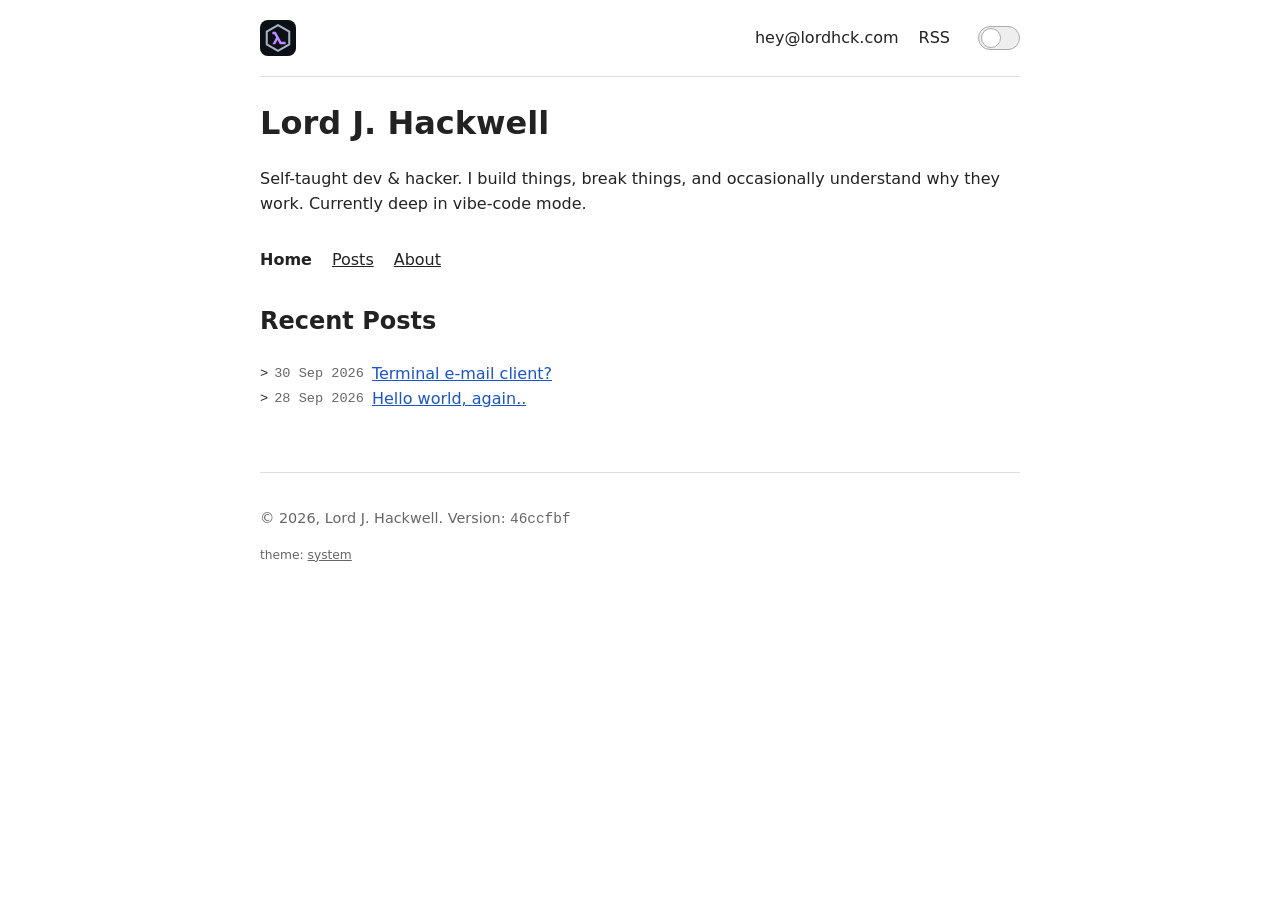
==== index.html @ e8de77fa "deploy: 46ccfbf50068d18fadb3310b62d37158465240ef" ====
<!doctype html>
<html lang="en">
<head>
    <meta charset="utf-8">
    <meta name="viewport" content="width=device-width, initial-scale=1.0">
    <title>Lord J. Hackwell</title>
    <meta name="description" content="Self-taught dev &amp; hacker. I build things, break things, and occasionally understand why they work.">
    <link rel="canonical" href="https://lordhck.com/">
    <link rel="alternate" type="application/rss+xml" title="Lord J. Hackwell" href="/feed.xml">

    <meta property="og:site_name" content="Lord J. Hackwell">
    <meta property="og:type" content="website">
    <meta property="og:title" content="Lord J. Hackwell">
    <meta property="og:description" content="Self-taught dev &amp; hacker. I build things, break things, and occasionally understand why they work.">
    <meta property="og:url" content="https://lordhck.com/">
    <meta property="og:image" content="https://lordhck.com/static/imgs/social-share.webp">
    <meta name="twitter:card" content="summary_large_image">

    <script type="application/ld+json">
    {
      "@context": "https://schema.org",
      "@type": "WebSite",
      "@id": "https://lordhck.com/#website",
      "name": "Lord J. Hackwell",
      "url": "https://lordhck.com/",
      "description": "Self-taught dev & hacker. I build things, break things, and occasionally understand why they work.",
      "inLanguage": "en",
      "author": {
        "@type": "Person",
        "name": "Lord J. Hackwell",
        "url": "https://lordhck.com/"
      }
    }
    </script>

    <script>
        // Set theme before paint to avoid a flash
        (function () {
            var theme;
            try { theme = localStorage.getItem("theme"); } catch (e) {}
            var dark = theme === "dark" ||
                (theme !== "light" && matchMedia("(prefers-color-scheme: dark)").matches);
            document.documentElement.classList.toggle("dark", dark);
        })();
    </script>
    <link rel="icon" href="/static/favicon.svg" type="image/svg+xml">
    <link rel="stylesheet" href="/static/style.css">
</head>
<body>
    <header id="top">
        <a href="/" class="logo" aria-label="Home">
            <svg width="36" height="36" viewBox="0 0 32 32" aria-hidden="true">
                <rect width="32" height="32" rx="7" fill="#0c1016"/>
                <path d="M16 4.5 26 10.25v11.5L16 27.5 6 21.75v-11.5z" fill="none" stroke="#a9b3c2" stroke-width="1.8"/>
                <path d="M11 10.4h3l4.95 9h3.85v2.2h-5.14l-2.08-3.78-2.08 3.78H11l3.33-6.06-1.62-2.94H11z" fill="#b98cff"/>
            </svg>
        </a>

        <div class="links">
            <a href="mailto:hey@lordhck.com">hey@lordhck.com</a>
            <a href="/feed.xml">RSS</a>

            <label class="toggle">
                <input type="checkbox" id="dark-mode" aria-label="Dark mode">
                <span class="slider"></span>
            </label>
        </div>
    </header>

    <div>
        <h1>Lord J. Hackwell</h1>
        <p>
            Self-taught dev &amp; hacker. I build things, break things, and
            occasionally understand why they work. Currently deep in vibe-code mode.
        </p>
    </div>


    <nav>
        <ul>
            <li><strong>Home</strong></li>
            <li><a href="/posts/">Posts</a></li>
            <li><a href="/about/">About</a></li>
        </ul>
    </nav>


    <main>
        <h2>Recent Posts</h2>

        <ul class="post-list">
            <li>
                <time class="date" datetime="2026-09-30T03:44:10+02:00">30 Sep 2026</time>
                <a class="post-link" href="/post/terminal-email.html">
                    Terminal e-mail client?
                </a>
            </li>
            <li>
                <time class="date" datetime="2026-09-28T01:10:22+02:00">28 Sep 2026</time>
                <a class="post-link" href="/post/hello-world.html">
                    Hello world, again..
                </a>
            </li>
        </ul>

    </main>

    <footer>
        <p>
            &copy; 2026, Lord J. Hackwell. Version:
            <span id="version">46ccfbf</span>
        </p>
        <p class="theme-switch">
            <button type="button" id="theme-cycle" title="Switch theme">theme: <span class="theme-value">system</span></button>
        </p>
    </footer>

    <script src="/static/app.js"></script>
    <script src="/static/code.js"></script>
</body>
</html>
---- static/style.css ----
*{box-sizing:border-box}:root{color-scheme:light}:root.dark{color-scheme:dark}body{max-width:800px;margin:0 auto;padding:0 20px;font-family:system-ui,sans-serif;line-height:1.6;color:#222;background:#fff;transition:background 0.2s,color 0.2s}.dark body{color:#ddd;background:#111}a{color:#1a55c4}:where(.dark) a{color:#8ab4f8}header{display:flex;align-items:center;justify-content:space-between;padding:20px 0;border-bottom:1px solid #ddd}.dark header{border-color:#333}header a{color:inherit;text-decoration:none}header a:hover{text-decoration:underline}.logo{display:flex;transition:opacity 0.2s}.logo:hover{opacity:0.7}header .links{display:flex;align-items:center;gap:20px;line-height:1}h1{margin-bottom:0.25rem}nav{margin:30px 0}nav ul,.post-list{padding:0;list-style:none}nav ul{display:flex;gap:20px}nav a{color:inherit}.release{margin:30px 0;padding:16px 20px;border:1px solid #2f9e44;background:rgba(47,158,68,0.08)}.release h2{margin:0 0 4px}.release p{margin:0}.release a{color:inherit;margin-left:6px}main{margin-top:30px}.post-list li{display:flex;align-items:center;min-width:0}.post-list li::before,.hate-list li::before{content:">";margin-right:6px;font-family:Courier,monospace;font-size:0.85em}.date{flex-shrink:0;margin-right:8px;font-family:Courier,monospace;font-size:0.85em;color:#666}.dark .date{color:#999}.post-link{min-width:0;overflow:hidden;text-overflow:ellipsis;white-space:nowrap}.toggle{position:relative;display:inline-block;width:42px;height:24px;margin-left:8px;vertical-align:middle;cursor:pointer}.toggle input{opacity:0;width:0;height:0}.slider{position:absolute;inset:0;border:1px solid #aaa;border-radius:999px;background:#eee;transition:0.2s}.slider::before{content:"";position:absolute;width:18px;height:18px;left:2px;top:50%;border-radius:50%;background:#fff;border:1px solid #aaa;transform:translateY(-50%);transition:0.2s}.toggle input:checked + .slider{background:#333;border-color:#555}.toggle input:checked + .slider::before{transform:translate(18px,-50%);background:#111;border-color:#777}footer{margin-top:60px;padding:20px 0;border-top:1px solid #ddd;font-size:0.9em;color:#666}.dark footer{border-color:#333;color:#999}#version{font-family:Courier,monospace}.tag{margin-right:6px;font-family:Courier,monospace;font-size:0.85em;color:#666}.dark .tag{color:#999}.not-found h1{font-family:Courier,monospace;font-size:4em}.breadcrumbs{margin:0 0 30px;font-size:0.8em;color:#666}.dark .breadcrumbs{color:#999}.breadcrumbs ol{display:flex;flex-wrap:wrap;margin:0;padding:0;list-style:none}.breadcrumbs li + li::before{content:"/";margin:0 6px}.breadcrumbs a{color:inherit}.theme-switch{font-size:0.85em}.theme-switch button{padding:0;border:0;background:none;font:inherit;color:inherit;cursor:pointer}.theme-value{text-decoration:underline}.about{display:grid;grid-template-columns:180px 1fr;grid-template-rows:auto 1fr;grid-template-areas:"photo text" "hate text";align-items:start;gap:30px;margin-top:30px}.about-figure{grid-area:photo;width:180px;margin:0}.about-text{grid-area:text}.about-photo{display:block;width:180px;height:180px;border:1px solid #ddd}.about-figure figcaption{margin-top:6px;font-size:0.8em;color:#666}.dark .about-figure figcaption{color:#999}.dark .about-photo{border-color:#333}.about h1{margin-top:0}.hate-list{grid-area:hate;padding:10px 10px;border:1px solid #ddd}.dark .hate-list{border-color:#333}.hate-list strong{display:block;margin:0 0 4px}.hate-list ul{margin:0;padding:0;list-style:none}@media (max-width:560px){.about{grid-template-columns:1fr;grid-template-rows:none;grid-template-areas:"photo" "text" "hate"}}article img{max-width:100%;height:auto}.footnote-ref{font-family:Courier,monospace;font-size:0.85em;text-decoration:none}.footnote{margin-top:40px;padding-top:10px;border-top:1px solid #ddd;font-size:0.85em;color:#666}.dark .footnote{border-color:#333;color:#999}.footnote hr{display:none}.footnote ol{margin:0}.footnote p{margin:0.25em 0}.footnote-backref{margin-left:4px;text-decoration:none}a[href^="http"]:not([href*="lordhck.com"])::after{--arrow:url("data:image/svg+xml,%3Csvg xmlns='http://www.w3.org/2000/svg' viewBox='0 0 24 24' fill='none' stroke='black' stroke-width='2' stroke-linecap='round' stroke-linejoin='round'%3E%3Cpath d='M5 12h14M13 18l6-6M13 6l6 6'/%3E%3C/svg%3E");content:"";display:inline-block;width:0.9em;height:0.9em;margin-left:0.2em;vertical-align:middle;background-color:currentColor;-webkit-mask:var(--arrow) no-repeat center / contain;mask:var(--arrow) no-repeat center / contain}.footnote-ref::after,.footnote a::after{content:none !important}.back-to-top{display:inline-block;margin-top:40px;font-family:Courier,monospace;font-size:0.85em;color:#666}.dark .back-to-top{color:#999}:root{--code-bg:#f4f4f4;--code-fg:#222;--code-border:#ddd;--code-muted:#666;--tk-k:#7a3e9d;--tk-s:#3b7a3b;--tk-c:#8a8a8a;--tk-n:#b35c00;--tk-f:#2a5db0;--tk-v:#a33a3a}:root.dark{--code-bg:#1e1e1e;--code-fg:#ddd;--code-border:#333;--code-muted:#999;--tk-k:#c5a3e0;--tk-s:#a3c99a;--tk-c:#6f6f6f;--tk-n:#e0a96d;--tk-f:#8fb3e8;--tk-v:#e09090}.code,.term{position:relative;margin:1.5rem 0;border-radius:6px;overflow:hidden;font:14px/1.5 ui-monospace,"SF Mono",Menlo,Consolas,monospace}.code{color:var(--code-fg);background:var(--code-bg);border:1px solid var(--code-border)}.code pre,.term pre{margin:0;padding:0.9rem 1rem;overflow-x:auto;font:inherit}.code code,.term code{font:inherit}.code-bar,.term-bar{display:flex;align-items:center;gap:0.5rem;padding:0.35rem 0.6rem 0.35rem 1rem;font-size:12px}.code-bar{color:var(--code-muted);border-bottom:1px solid var(--code-border)}.copy{margin-left:auto;padding:0.15rem 0.4rem;border:0;border-radius:4px;background:none;font:inherit;color:inherit;cursor:pointer;opacity:0.6}.copy:hover,.copy:focus-visible{opacity:1}.copy:focus-visible{outline:1px solid currentColor}.copy.ok{color:#28c840;opacity:1}.copy svg{display:block;width:14px;height:14px;margin:0 auto}.k{color:var(--tk-k)}.s{color:var(--tk-s)}.c{color:var(--tk-c);font-style:italic}.n{color:var(--tk-n)}.f{color:var(--tk-f)}.v{color:var(--tk-v)}.term{color:#e6e6e6;background:#1c1c1e}.term-bar{color:#8e8e93;background:#2a2a2c}.dot{width:12px;height:12px;border-radius:50%}.dot:nth-child(1){background:#ff5f57}.dot:nth-child(2){background:#febc2e}.dot:nth-child(3){margin-right:0.5rem;background:#28c840}.term .cmd::before{content:"$ ";color:#28c840;user-select:none}.term .out{color:#8e8e93}@media (prefers-reduced-motion:no-preference){html{scroll-behavior:smooth}}
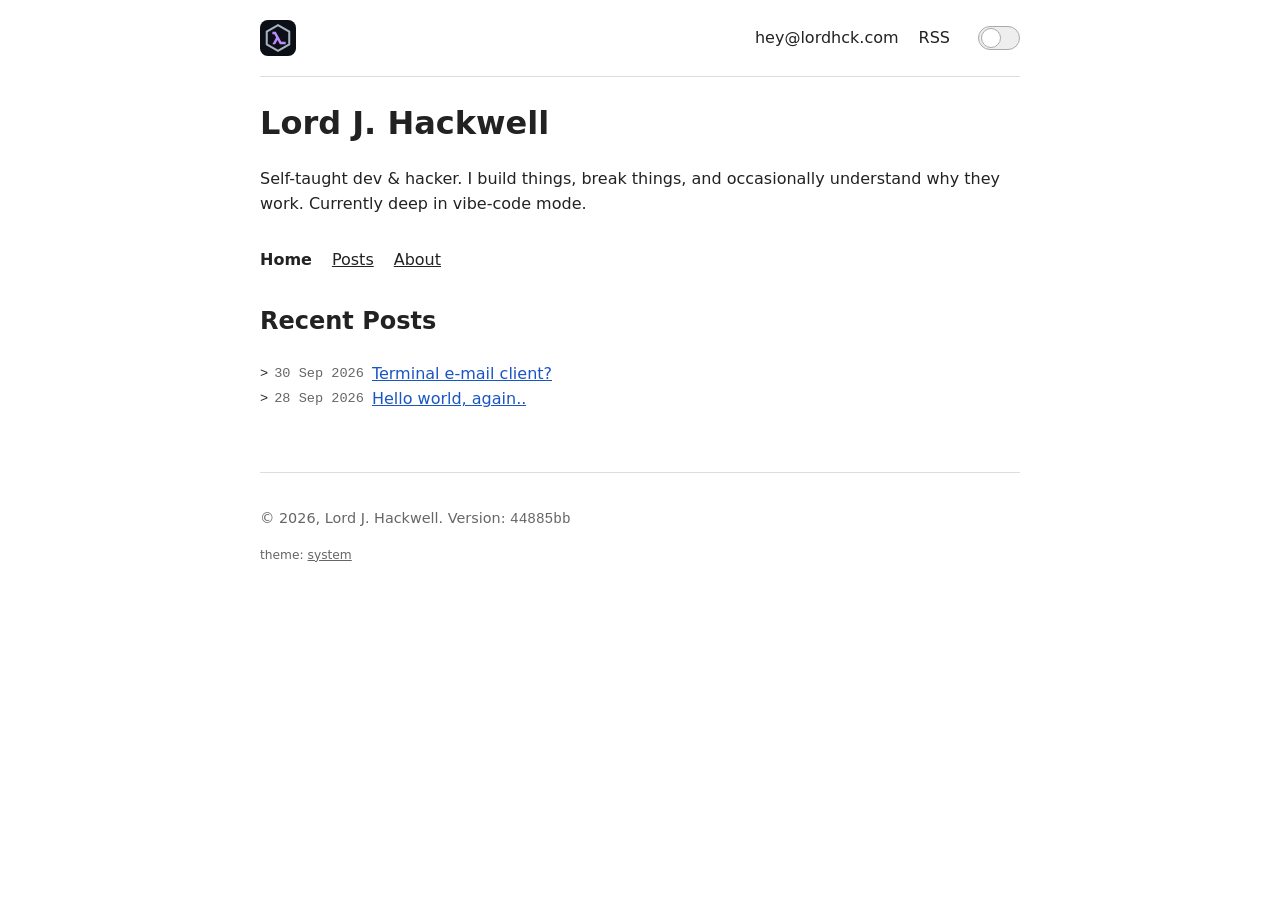
==== commit 5ed49036: "deploy: 44885bb9a5e85b3116b4069ffa80eab45b69ea36" ====
--- a/index.html
+++ b/index.html
@@ -44,6 +44,10 @@
         })();
     </script>
     <link rel="icon" href="/static/favicon.svg" type="image/svg+xml">
+    <link rel="apple-touch-icon" href="/static/icons/apple-touch-icon.png">
+    <link rel="manifest" href="/manifest.webmanifest">
+    <meta name="theme-color" content="#ffffff">
+    <meta name="apple-mobile-web-app-title" content="lordhck">
     <link rel="stylesheet" href="/static/style.css">
 </head>
 <body>
@@ -108,7 +112,7 @@
     <footer>
         <p>
             &copy; 2026, Lord J. Hackwell. Version:
-            <span id="version">46ccfbf</span>
+            <span id="version">44885bb</span>
         </p>
         <p class="theme-switch">
             <button type="button" id="theme-cycle" title="Switch theme">theme: <span class="theme-value">system</span></button>
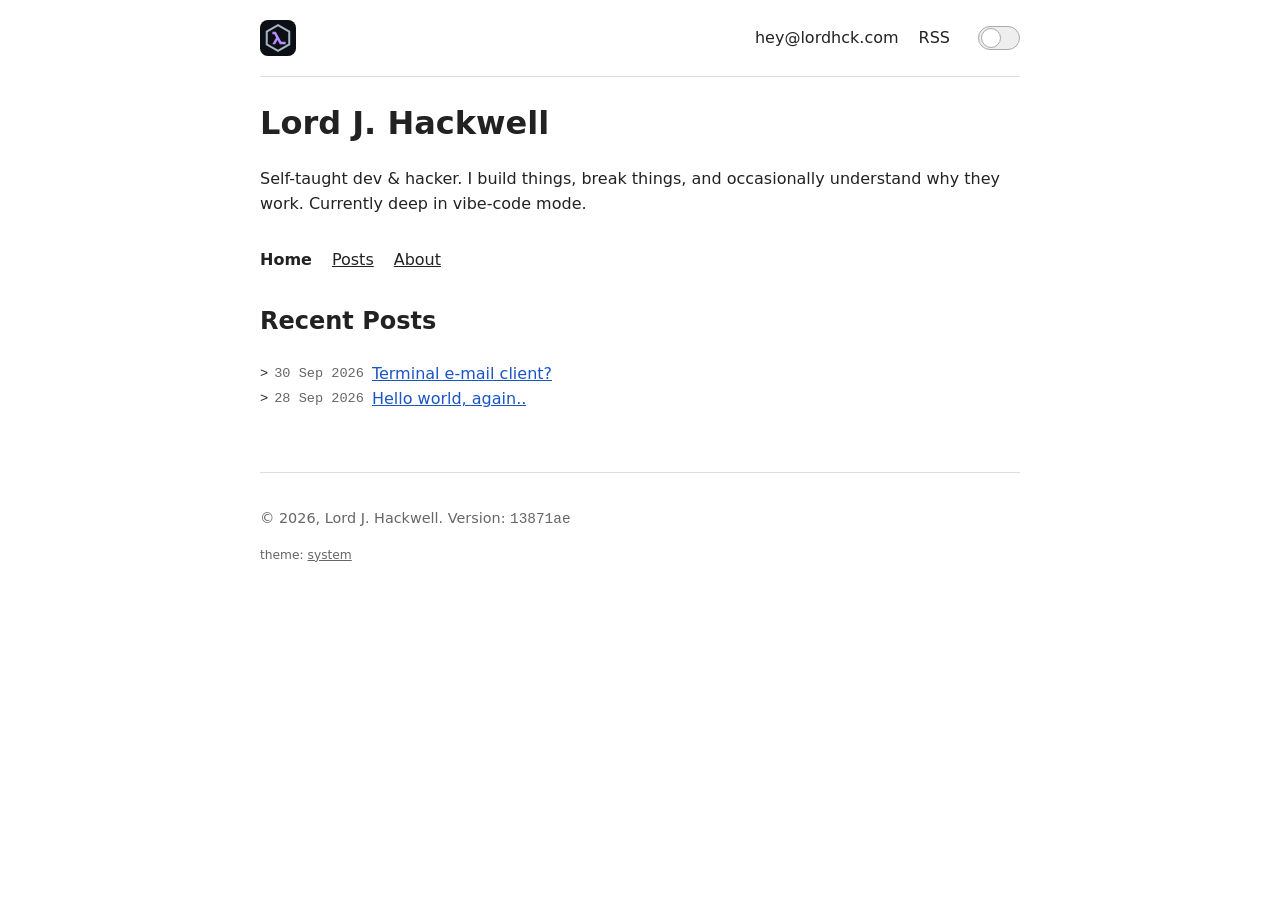
==== commit 18a061ec: "deploy: 13871aefc69ad44b2118bb988d697bfb29049811" ====
--- a/index.html
+++ b/index.html
@@ -112,7 +112,7 @@
     <footer>
         <p>
             &copy; 2026, Lord J. Hackwell. Version:
-            <span id="version">44885bb</span>
+            <span id="version">13871ae</span>
         </p>
         <p class="theme-switch">
             <button type="button" id="theme-cycle" title="Switch theme">theme: <span class="theme-value">system</span></button>
--- a/static/style.css
+++ b/static/style.css
@@ -1 +1 @@
-*{box-sizing:border-box}:root{color-scheme:light}:root.dark{color-scheme:dark}body{max-width:800px;margin:0 auto;padding:0 20px;font-family:system-ui,sans-serif;line-height:1.6;color:#222;background:#fff;transition:background 0.2s,color 0.2s}.dark body{color:#ddd;background:#111}a{color:#1a55c4}:where(.dark) a{color:#8ab4f8}header{display:flex;align-items:center;justify-content:space-between;padding:20px 0;border-bottom:1px solid #ddd}.dark header{border-color:#333}header a{color:inherit;text-decoration:none}header a:hover{text-decoration:underline}.logo{display:flex;transition:opacity 0.2s}.logo:hover{opacity:0.7}header .links{display:flex;align-items:center;gap:20px;line-height:1}h1{margin-bottom:0.25rem}nav{margin:30px 0}nav ul,.post-list{padding:0;list-style:none}nav ul{display:flex;gap:20px}nav a{color:inherit}.release{margin:30px 0;padding:16px 20px;border:1px solid #2f9e44;background:rgba(47,158,68,0.08)}.release h2{margin:0 0 4px}.release p{margin:0}.release a{color:inherit;margin-left:6px}main{margin-top:30px}.post-list li{display:flex;align-items:center;min-width:0}.post-list li::before,.hate-list li::before{content:">";margin-right:6px;font-family:Courier,monospace;font-size:0.85em}.date{flex-shrink:0;margin-right:8px;font-family:Courier,monospace;font-size:0.85em;color:#666}.dark .date{color:#999}.post-link{min-width:0;overflow:hidden;text-overflow:ellipsis;white-space:nowrap}.toggle{position:relative;display:inline-block;width:42px;height:24px;margin-left:8px;vertical-align:middle;cursor:pointer}.toggle input{opacity:0;width:0;height:0}.slider{position:absolute;inset:0;border:1px solid #aaa;border-radius:999px;background:#eee;transition:0.2s}.slider::before{content:"";position:absolute;width:18px;height:18px;left:2px;top:50%;border-radius:50%;background:#fff;border:1px solid #aaa;transform:translateY(-50%);transition:0.2s}.toggle input:checked + .slider{background:#333;border-color:#555}.toggle input:checked + .slider::before{transform:translate(18px,-50%);background:#111;border-color:#777}footer{margin-top:60px;padding:20px 0;border-top:1px solid #ddd;font-size:0.9em;color:#666}.dark footer{border-color:#333;color:#999}#version{font-family:Courier,monospace}.tag{margin-right:6px;font-family:Courier,monospace;font-size:0.85em;color:#666}.dark .tag{color:#999}.not-found h1{font-family:Courier,monospace;font-size:4em}.breadcrumbs{margin:0 0 30px;font-size:0.8em;color:#666}.dark .breadcrumbs{color:#999}.breadcrumbs ol{display:flex;flex-wrap:wrap;margin:0;padding:0;list-style:none}.breadcrumbs li + li::before{content:"/";margin:0 6px}.breadcrumbs a{color:inherit}.theme-switch{font-size:0.85em}.theme-switch button{padding:0;border:0;background:none;font:inherit;color:inherit;cursor:pointer}.theme-value{text-decoration:underline}.about{display:grid;grid-template-columns:180px 1fr;grid-template-rows:auto 1fr;grid-template-areas:"photo text" "hate text";align-items:start;gap:30px;margin-top:30px}.about-figure{grid-area:photo;width:180px;margin:0}.about-text{grid-area:text}.about-photo{display:block;width:180px;height:180px;border:1px solid #ddd}.about-figure figcaption{margin-top:6px;font-size:0.8em;color:#666}.dark .about-figure figcaption{color:#999}.dark .about-photo{border-color:#333}.about h1{margin-top:0}.hate-list{grid-area:hate;padding:10px 10px;border:1px solid #ddd}.dark .hate-list{border-color:#333}.hate-list strong{display:block;margin:0 0 4px}.hate-list ul{margin:0;padding:0;list-style:none}@media (max-width:560px){.about{grid-template-columns:1fr;grid-template-rows:none;grid-template-areas:"photo" "text" "hate"}}article img{max-width:100%;height:auto}.footnote-ref{font-family:Courier,monospace;font-size:0.85em;text-decoration:none}.footnote{margin-top:40px;padding-top:10px;border-top:1px solid #ddd;font-size:0.85em;color:#666}.dark .footnote{border-color:#333;color:#999}.footnote hr{display:none}.footnote ol{margin:0}.footnote p{margin:0.25em 0}.footnote-backref{margin-left:4px;text-decoration:none}a[href^="http"]:not([href*="lordhck.com"])::after{--arrow:url("data:image/svg+xml,%3Csvg xmlns='http://www.w3.org/2000/svg' viewBox='0 0 24 24' fill='none' stroke='black' stroke-width='2' stroke-linecap='round' stroke-linejoin='round'%3E%3Cpath d='M5 12h14M13 18l6-6M13 6l6 6'/%3E%3C/svg%3E");content:"";display:inline-block;width:0.9em;height:0.9em;margin-left:0.2em;vertical-align:middle;background-color:currentColor;-webkit-mask:var(--arrow) no-repeat center / contain;mask:var(--arrow) no-repeat center / contain}.footnote-ref::after,.footnote a::after{content:none !important}.back-to-top{display:inline-block;margin-top:40px;font-family:Courier,monospace;font-size:0.85em;color:#666}.dark .back-to-top{color:#999}:root{--code-bg:#f4f4f4;--code-fg:#222;--code-border:#ddd;--code-muted:#666;--tk-k:#7a3e9d;--tk-s:#3b7a3b;--tk-c:#8a8a8a;--tk-n:#b35c00;--tk-f:#2a5db0;--tk-v:#a33a3a}:root.dark{--code-bg:#1e1e1e;--code-fg:#ddd;--code-border:#333;--code-muted:#999;--tk-k:#c5a3e0;--tk-s:#a3c99a;--tk-c:#6f6f6f;--tk-n:#e0a96d;--tk-f:#8fb3e8;--tk-v:#e09090}.code,.term{position:relative;margin:1.5rem 0;border-radius:6px;overflow:hidden;font:14px/1.5 ui-monospace,"SF Mono",Menlo,Consolas,monospace}.code{color:var(--code-fg);background:var(--code-bg);border:1px solid var(--code-border)}.code pre,.term pre{margin:0;padding:0.9rem 1rem;overflow-x:auto;font:inherit}.code code,.term code{font:inherit}.code-bar,.term-bar{display:flex;align-items:center;gap:0.5rem;padding:0.35rem 0.6rem 0.35rem 1rem;font-size:12px}.code-bar{color:var(--code-muted);border-bottom:1px solid var(--code-border)}.copy{margin-left:auto;padding:0.15rem 0.4rem;border:0;border-radius:4px;background:none;font:inherit;color:inherit;cursor:pointer;opacity:0.6}.copy:hover,.copy:focus-visible{opacity:1}.copy:focus-visible{outline:1px solid currentColor}.copy.ok{color:#28c840;opacity:1}.copy svg{display:block;width:14px;height:14px;margin:0 auto}.k{color:var(--tk-k)}.s{color:var(--tk-s)}.c{color:var(--tk-c);font-style:italic}.n{color:var(--tk-n)}.f{color:var(--tk-f)}.v{color:var(--tk-v)}.term{color:#e6e6e6;background:#1c1c1e}.term-bar{color:#8e8e93;background:#2a2a2c}.dot{width:12px;height:12px;border-radius:50%}.dot:nth-child(1){background:#ff5f57}.dot:nth-child(2){background:#febc2e}.dot:nth-child(3){margin-right:0.5rem;background:#28c840}.term .cmd::before{content:"$ ";color:#28c840;user-select:none}.term .out{color:#8e8e93}@media (prefers-reduced-motion:no-preference){html{scroll-behavior:smooth}}+*{box-sizing:border-box}:root{color-scheme:light}:root.dark{color-scheme:dark}body{max-width:800px;margin:0 auto;padding:0 20px;font-family:system-ui,sans-serif;line-height:1.6;color:#222;background:#fff;transition:background 0.2s,color 0.2s}.dark body{color:#ddd;background:#111}a{color:#1a55c4}:where(.dark) a{color:#8ab4f8}header{display:flex;align-items:center;justify-content:space-between;padding:20px 0;border-bottom:1px solid #ddd}.dark header{border-color:#333}header a{color:inherit;text-decoration:none}header a:hover{text-decoration:underline}.logo{display:flex;transition:opacity 0.2s}.logo:hover{opacity:0.7}header .links{display:flex;align-items:center;gap:20px;line-height:1}h1{margin-bottom:0.25rem}nav{margin:30px 0}nav ul,.post-list{padding:0;list-style:none}nav ul{display:flex;gap:20px}nav a{color:inherit}.release{margin:30px 0;padding:16px 20px;border:1px solid #2f9e44;background:rgba(47,158,68,0.08)}.release h2{margin:0 0 4px}.release p{margin:0}.release a{color:inherit;margin-left:6px}main{margin-top:30px}.post-list li{display:flex;align-items:center;min-width:0}.post-list li::before,.hate-list li::before{content:">";margin-right:6px;font-family:Courier,monospace;font-size:0.85em}.date{flex-shrink:0;margin-right:8px;font-family:Courier,monospace;font-size:0.85em;color:#666}.dark .date{color:#999}.post-link{min-width:0;overflow:hidden;text-overflow:ellipsis;white-space:nowrap}.toggle{position:relative;display:inline-block;width:42px;height:24px;margin-left:8px;vertical-align:middle;cursor:pointer}.toggle input{opacity:0;width:0;height:0}.slider{position:absolute;inset:0;border:1px solid #aaa;border-radius:999px;background:#eee;transition:0.2s}.slider::before{content:"";position:absolute;width:18px;height:18px;left:2px;top:50%;border-radius:50%;background:#fff;border:1px solid #aaa;transform:translateY(-50%);transition:0.2s}.toggle input:checked + .slider{background:#333;border-color:#555}.toggle input:checked + .slider::before{transform:translate(18px,-50%);background:#111;border-color:#777}footer{margin-top:60px;padding:20px 0;border-top:1px solid #ddd;font-size:0.9em;color:#666}.dark footer{border-color:#333;color:#999}#version{font-family:Courier,monospace}.tag{margin-right:6px;font-family:Courier,monospace;font-size:0.85em;color:#666}.dark .tag{color:#999}.not-found h1{font-family:Courier,monospace;font-size:4em}.offline-screen{position:relative;max-width:600px;margin:30px 0;overflow:hidden;border-radius:8px;background:#111}.offline-screen canvas{display:block;width:100%;height:auto;image-rendering:pixelated;filter:drop-shadow(0 0 18px rgba(138,180,248,0.35));touch-action:manipulation;user-select:none}.offline-screen::after{content:"";position:absolute;inset:0;background:repeating-linear-gradient(transparent 0 2px,rgba(0,0,0,0.2) 2px 3px);mask-image:radial-gradient(closest-side,#000 60%,transparent);pointer-events:none}.breadcrumbs{margin:0 0 30px;font-size:0.8em;color:#666}.dark .breadcrumbs{color:#999}.breadcrumbs ol{display:flex;flex-wrap:wrap;margin:0;padding:0;list-style:none}.breadcrumbs li + li::before{content:"/";margin:0 6px}.breadcrumbs a{color:inherit}.theme-switch{font-size:0.85em}.theme-switch button{padding:0;border:0;background:none;font:inherit;color:inherit;cursor:pointer}.theme-value{text-decoration:underline}.about{display:grid;grid-template-columns:180px 1fr;grid-template-rows:auto 1fr;grid-template-areas:"photo text" "hate text";align-items:start;gap:30px;margin-top:30px}.about-figure{grid-area:photo;width:180px;margin:0}.about-text{grid-area:text}.about-photo{display:block;width:180px;height:180px;border:1px solid #ddd}.about-figure figcaption{margin-top:6px;font-size:0.8em;color:#666}.dark .about-figure figcaption{color:#999}.dark .about-photo{border-color:#333}.about h1{margin-top:0}.hate-list{grid-area:hate;padding:10px 10px;border:1px solid #ddd}.dark .hate-list{border-color:#333}.hate-list strong{display:block;margin:0 0 4px}.hate-list ul{margin:0;padding:0;list-style:none}@media (max-width:560px){.about{grid-template-columns:1fr;grid-template-rows:none;grid-template-areas:"photo" "text" "hate"}}article img{max-width:100%;height:auto}.footnote-ref{font-family:Courier,monospace;font-size:0.85em;text-decoration:none}.footnote{margin-top:40px;padding-top:10px;border-top:1px solid #ddd;font-size:0.85em;color:#666}.dark .footnote{border-color:#333;color:#999}.footnote hr{display:none}.footnote ol{margin:0}.footnote p{margin:0.25em 0}.footnote-backref{margin-left:4px;text-decoration:none}a[href^="http"]:not([href*="lordhck.com"])::after{--arrow:url("data:image/svg+xml,%3Csvg xmlns='http://www.w3.org/2000/svg' viewBox='0 0 24 24' fill='none' stroke='black' stroke-width='2' stroke-linecap='round' stroke-linejoin='round'%3E%3Cpath d='M5 12h14M13 18l6-6M13 6l6 6'/%3E%3C/svg%3E");content:"";display:inline-block;width:0.9em;height:0.9em;margin-left:0.2em;vertical-align:middle;background-color:currentColor;-webkit-mask:var(--arrow) no-repeat center / contain;mask:var(--arrow) no-repeat center / contain}.footnote-ref::after,.footnote a::after{content:none !important}.back-to-top{display:inline-block;margin-top:40px;font-family:Courier,monospace;font-size:0.85em;color:#666}.dark .back-to-top{color:#999}:root{--code-bg:#f4f4f4;--code-fg:#222;--code-border:#ddd;--code-muted:#666;--tk-k:#7a3e9d;--tk-s:#3b7a3b;--tk-c:#8a8a8a;--tk-n:#b35c00;--tk-f:#2a5db0;--tk-v:#a33a3a}:root.dark{--code-bg:#1e1e1e;--code-fg:#ddd;--code-border:#333;--code-muted:#999;--tk-k:#c5a3e0;--tk-s:#a3c99a;--tk-c:#6f6f6f;--tk-n:#e0a96d;--tk-f:#8fb3e8;--tk-v:#e09090}.code,.term{position:relative;margin:1.5rem 0;border-radius:6px;overflow:hidden;font:14px/1.5 ui-monospace,"SF Mono",Menlo,Consolas,monospace}.code{color:var(--code-fg);background:var(--code-bg);border:1px solid var(--code-border)}.code pre,.term pre{margin:0;padding:0.9rem 1rem;overflow-x:auto;font:inherit}.code code,.term code{font:inherit}.code-bar,.term-bar{display:flex;align-items:center;gap:0.5rem;padding:0.35rem 0.6rem 0.35rem 1rem;font-size:12px}.code-bar{color:var(--code-muted);border-bottom:1px solid var(--code-border)}.copy{margin-left:auto;padding:0.15rem 0.4rem;border:0;border-radius:4px;background:none;font:inherit;color:inherit;cursor:pointer;opacity:0.6}.copy:hover,.copy:focus-visible{opacity:1}.copy:focus-visible{outline:1px solid currentColor}.copy.ok{color:#28c840;opacity:1}.copy svg{display:block;width:14px;height:14px;margin:0 auto}.k{color:var(--tk-k)}.s{color:var(--tk-s)}.c{color:var(--tk-c);font-style:italic}.n{color:var(--tk-n)}.f{color:var(--tk-f)}.v{color:var(--tk-v)}.term{color:#e6e6e6;background:#1c1c1e}.term-bar{color:#8e8e93;background:#2a2a2c}.dot{width:12px;height:12px;border-radius:50%}.dot:nth-child(1){background:#ff5f57}.dot:nth-child(2){background:#febc2e}.dot:nth-child(3){margin-right:0.5rem;background:#28c840}.term .cmd::before{content:"$ ";color:#28c840;user-select:none}.term .out{color:#8e8e93}@media (prefers-reduced-motion:no-preference){html{scroll-behavior:smooth}}
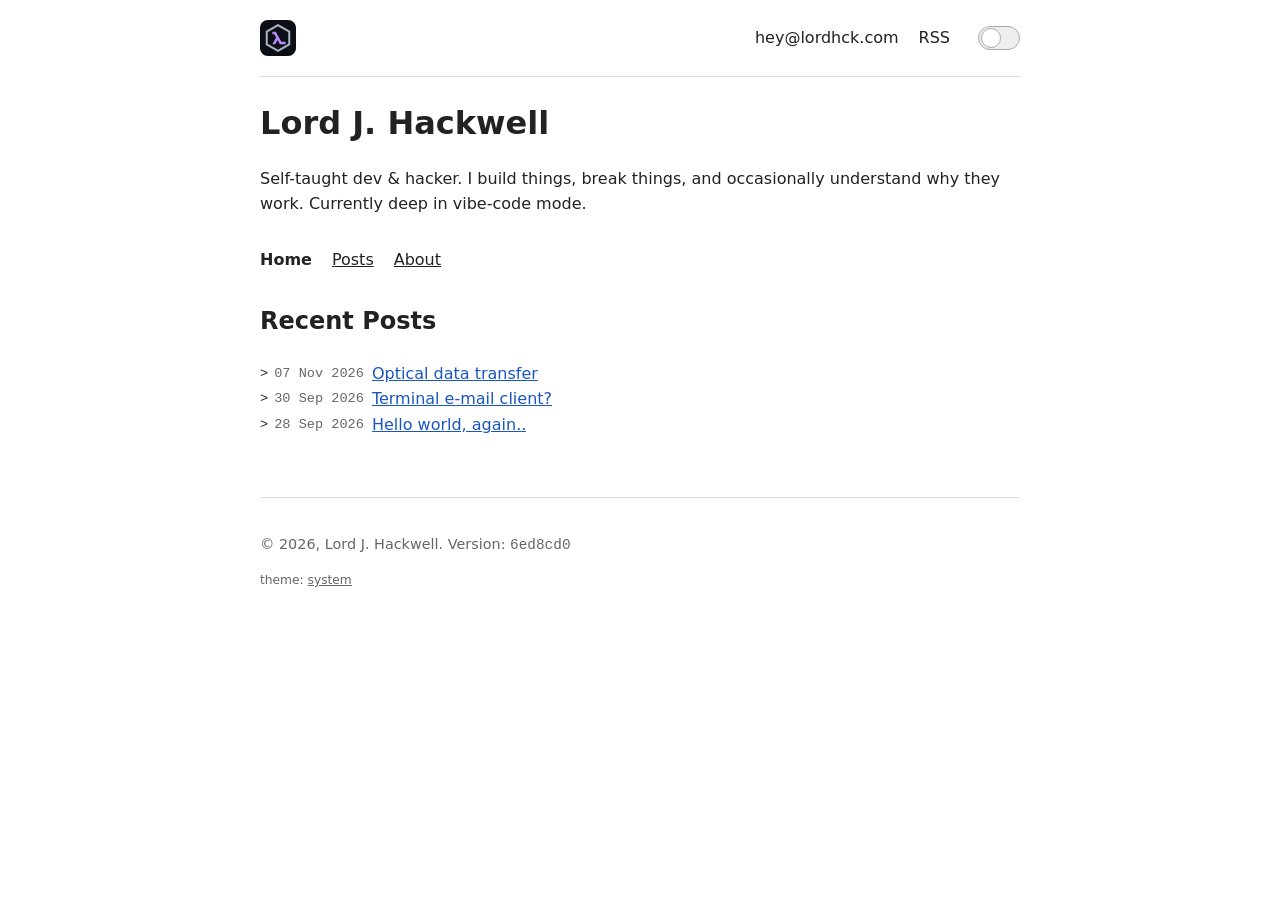
==== commit aaf7e97f: "deploy: 6ed8cd05142281f4e31d7b2b6eff27f577544df3" ====
--- a/index.html
+++ b/index.html
@@ -94,6 +94,12 @@
 
         <ul class="post-list">
             <li>
+                <time class="date" datetime="2026-11-07T01:21:59+02:00">07 Nov 2026</time>
+                <a class="post-link" href="/post/optical-transfer.html">
+                    Optical data transfer
+                </a>
+            </li>
+            <li>
                 <time class="date" datetime="2026-09-30T03:44:10+02:00">30 Sep 2026</time>
                 <a class="post-link" href="/post/terminal-email.html">
                     Terminal e-mail client?
@@ -112,7 +118,7 @@
     <footer>
         <p>
             &copy; 2026, Lord J. Hackwell. Version:
-            <span id="version">13871ae</span>
+            <span id="version">6ed8cd0</span>
         </p>
         <p class="theme-switch">
             <button type="button" id="theme-cycle" title="Switch theme">theme: <span class="theme-value">system</span></button>
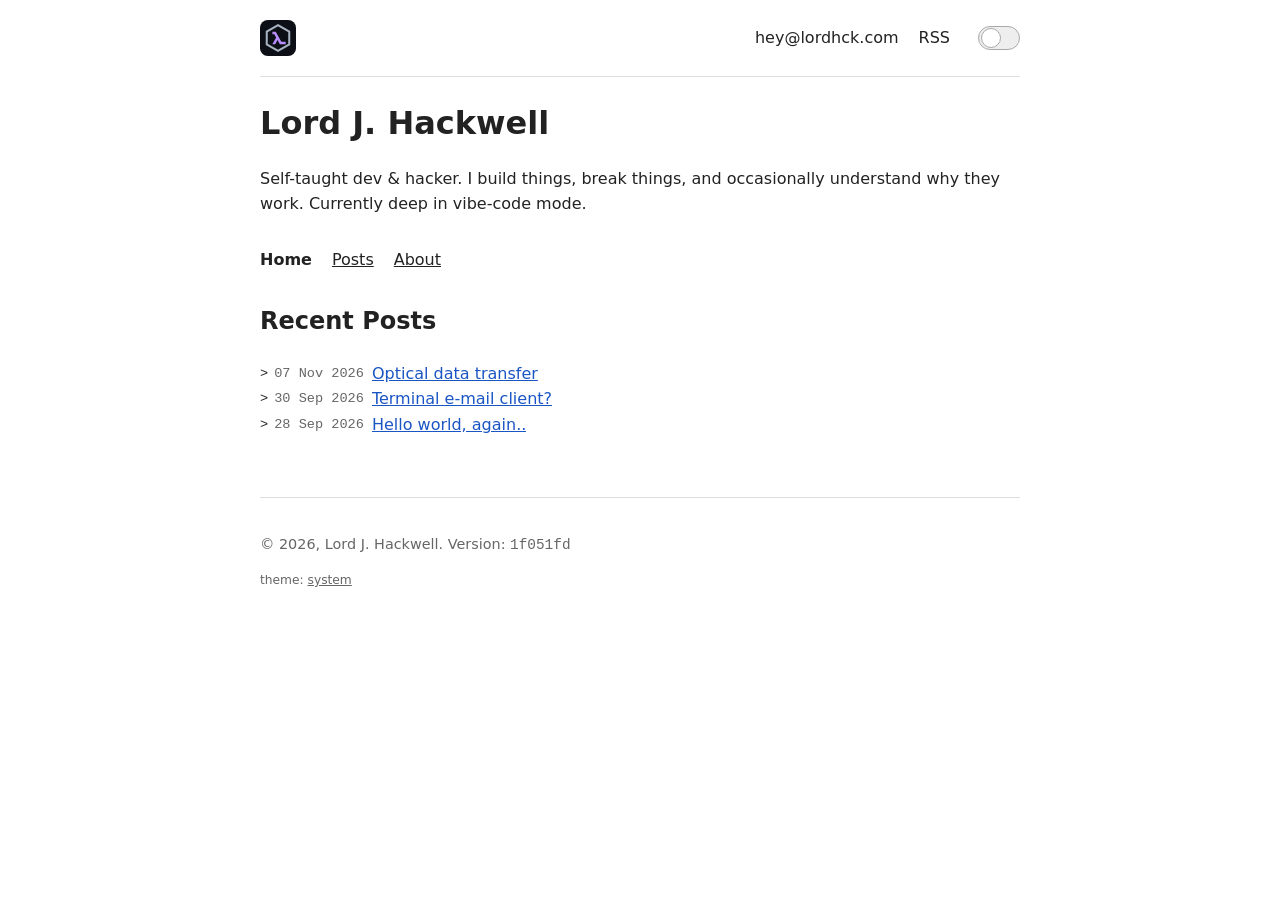
==== commit 484ee9a1: "deploy: 1f051fde8ad391462c94c8f5682ed0f975b3bc56" ====
--- a/index.html
+++ b/index.html
@@ -118,7 +118,7 @@
     <footer>
         <p>
             &copy; 2026, Lord J. Hackwell. Version:
-            <span id="version">6ed8cd0</span>
+            <span id="version">1f051fd</span>
         </p>
         <p class="theme-switch">
             <button type="button" id="theme-cycle" title="Switch theme">theme: <span class="theme-value">system</span></button>
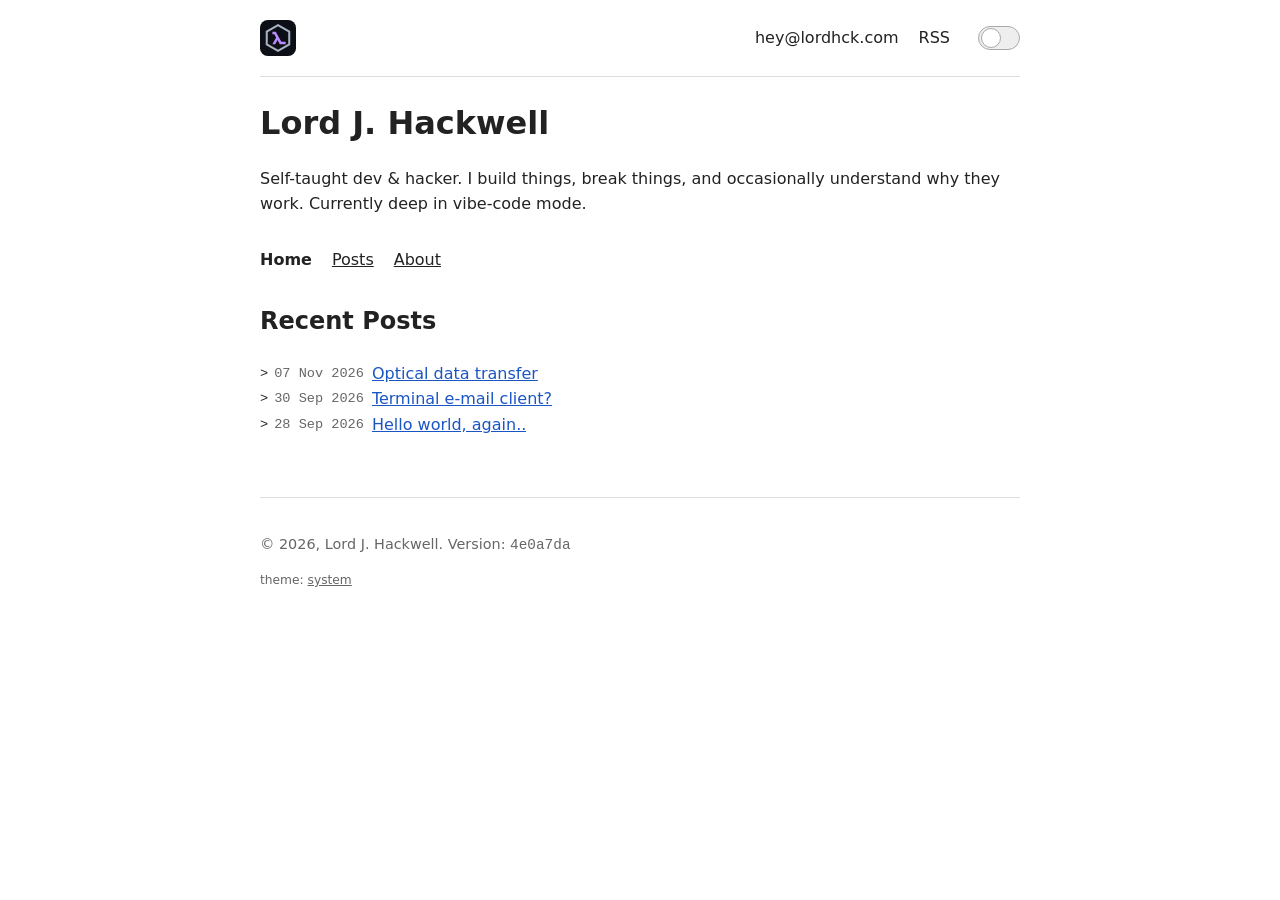
==== commit f0f1e329: "deploy: 4e0a7daccb74c12cd0f8c766ba340600b1c19301" ====
--- a/index.html
+++ b/index.html
@@ -94,7 +94,7 @@
 
         <ul class="post-list">
             <li>
-                <time class="date" datetime="2026-11-07T01:21:59+02:00">07 Nov 2026</time>
+                <time class="date" datetime="2026-11-07T21:59:01+02:00">07 Nov 2026</time>
                 <a class="post-link" href="/post/optical-transfer.html">
                     Optical data transfer
                 </a>
@@ -118,7 +118,7 @@
     <footer>
         <p>
             &copy; 2026, Lord J. Hackwell. Version:
-            <span id="version">1f051fd</span>
+            <span id="version">4e0a7da</span>
         </p>
         <p class="theme-switch">
             <button type="button" id="theme-cycle" title="Switch theme">theme: <span class="theme-value">system</span></button>
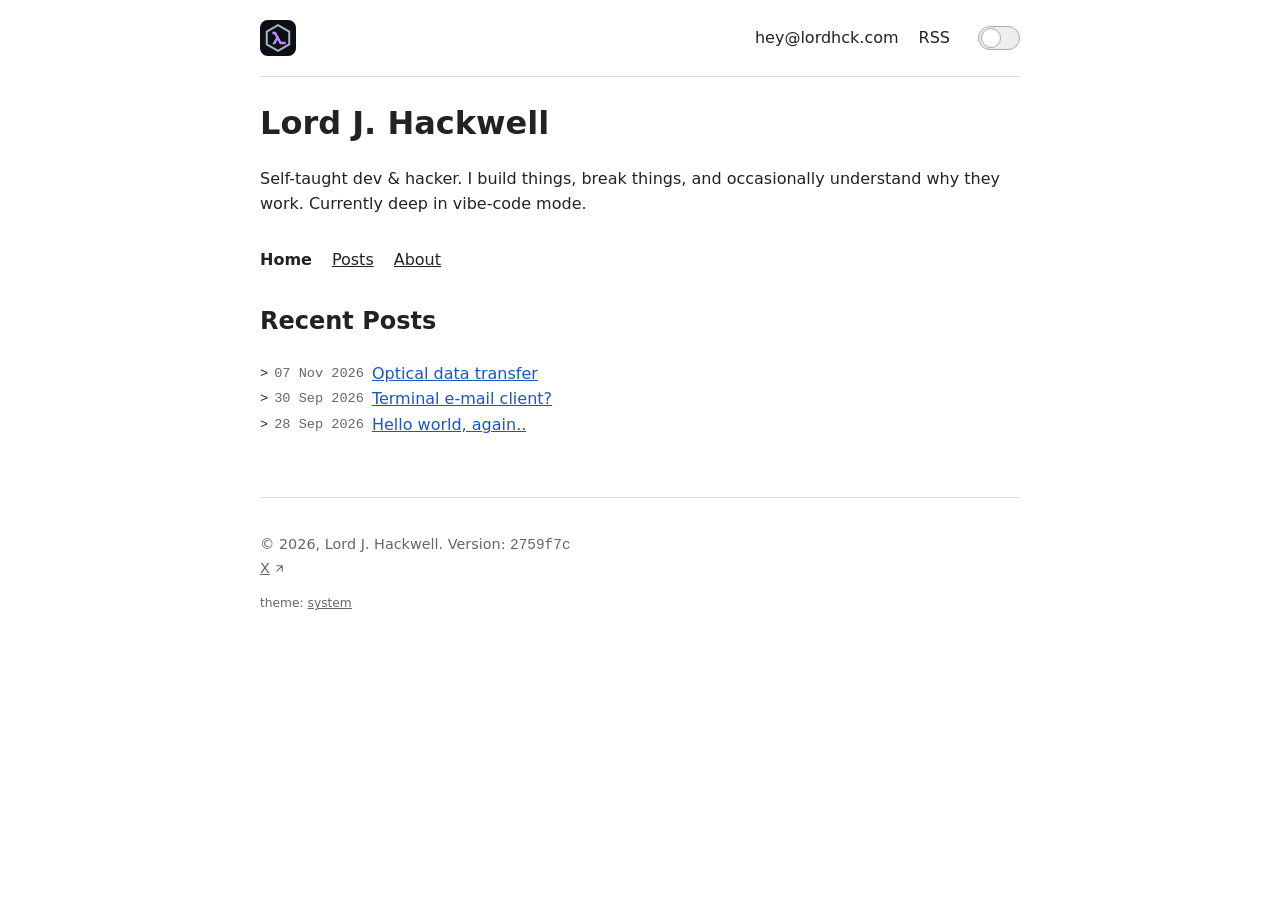
==== commit 5fce2c90: "deploy: 2759f7cd9dc2855d485ef723e6190baab39d393c" ====
--- a/index.html
+++ b/index.html
@@ -118,7 +118,8 @@
     <footer>
         <p>
             &copy; 2026, Lord J. Hackwell. Version:
-            <span id="version">4e0a7da</span>
+            <span id="version">2759f7c</span><br>
+            <a href="https://x.com/lordhck">X</a>
         </p>
         <p class="theme-switch">
             <button type="button" id="theme-cycle" title="Switch theme">theme: <span class="theme-value">system</span></button>
--- a/static/style.css
+++ b/static/style.css
@@ -1 +1 @@
-*{box-sizing:border-box}:root{color-scheme:light}:root.dark{color-scheme:dark}body{max-width:800px;margin:0 auto;padding:0 20px;font-family:system-ui,sans-serif;line-height:1.6;color:#222;background:#fff;transition:background 0.2s,color 0.2s}.dark body{color:#ddd;background:#111}a{color:#1a55c4}:where(.dark) a{color:#8ab4f8}header{display:flex;align-items:center;justify-content:space-between;padding:20px 0;border-bottom:1px solid #ddd}.dark header{border-color:#333}header a{color:inherit;text-decoration:none}header a:hover{text-decoration:underline}.logo{display:flex;transition:opacity 0.2s}.logo:hover{opacity:0.7}header .links{display:flex;align-items:center;gap:20px;line-height:1}h1{margin-bottom:0.25rem}nav{margin:30px 0}nav ul,.post-list{padding:0;list-style:none}nav ul{display:flex;gap:20px}nav a{color:inherit}.release{margin:30px 0;padding:16px 20px;border:1px solid #2f9e44;background:rgba(47,158,68,0.08)}.release h2{margin:0 0 4px}.release p{margin:0}.release a{color:inherit;margin-left:6px}main{margin-top:30px}.post-list li{display:flex;align-items:center;min-width:0}.post-list li::before,.hate-list li::before{content:">";margin-right:6px;font-family:Courier,monospace;font-size:0.85em}.date{flex-shrink:0;margin-right:8px;font-family:Courier,monospace;font-size:0.85em;color:#666}.dark .date{color:#999}.post-link{min-width:0;overflow:hidden;text-overflow:ellipsis;white-space:nowrap}.toggle{position:relative;display:inline-block;width:42px;height:24px;margin-left:8px;vertical-align:middle;cursor:pointer}.toggle input{opacity:0;width:0;height:0}.slider{position:absolute;inset:0;border:1px solid #aaa;border-radius:999px;background:#eee;transition:0.2s}.slider::before{content:"";position:absolute;width:18px;height:18px;left:2px;top:50%;border-radius:50%;background:#fff;border:1px solid #aaa;transform:translateY(-50%);transition:0.2s}.toggle input:checked + .slider{background:#333;border-color:#555}.toggle input:checked + .slider::before{transform:translate(18px,-50%);background:#111;border-color:#777}footer{margin-top:60px;padding:20px 0;border-top:1px solid #ddd;font-size:0.9em;color:#666}.dark footer{border-color:#333;color:#999}#version{font-family:Courier,monospace}.tag{margin-right:6px;font-family:Courier,monospace;font-size:0.85em;color:#666}.dark .tag{color:#999}.not-found h1{font-family:Courier,monospace;font-size:4em}.offline-screen{position:relative;max-width:600px;margin:30px 0;overflow:hidden;border-radius:8px;background:#111}.offline-screen canvas{display:block;width:100%;height:auto;image-rendering:pixelated;filter:drop-shadow(0 0 18px rgba(138,180,248,0.35));touch-action:manipulation;user-select:none}.offline-screen::after{content:"";position:absolute;inset:0;background:repeating-linear-gradient(transparent 0 2px,rgba(0,0,0,0.2) 2px 3px);mask-image:radial-gradient(closest-side,#000 60%,transparent);pointer-events:none}.breadcrumbs{margin:0 0 30px;font-size:0.8em;color:#666}.dark .breadcrumbs{color:#999}.breadcrumbs ol{display:flex;flex-wrap:wrap;margin:0;padding:0;list-style:none}.breadcrumbs li + li::before{content:"/";margin:0 6px}.breadcrumbs a{color:inherit}.theme-switch{font-size:0.85em}.theme-switch button{padding:0;border:0;background:none;font:inherit;color:inherit;cursor:pointer}.theme-value{text-decoration:underline}.about{display:grid;grid-template-columns:180px 1fr;grid-template-rows:auto 1fr;grid-template-areas:"photo text" "hate text";align-items:start;gap:30px;margin-top:30px}.about-figure{grid-area:photo;width:180px;margin:0}.about-text{grid-area:text}.about-photo{display:block;width:180px;height:180px;border:1px solid #ddd}.about-figure figcaption{margin-top:6px;font-size:0.8em;color:#666}.dark .about-figure figcaption{color:#999}.dark .about-photo{border-color:#333}.about h1{margin-top:0}.hate-list{grid-area:hate;padding:10px 10px;border:1px solid #ddd}.dark .hate-list{border-color:#333}.hate-list strong{display:block;margin:0 0 4px}.hate-list ul{margin:0;padding:0;list-style:none}@media (max-width:560px){.about{grid-template-columns:1fr;grid-template-rows:none;grid-template-areas:"photo" "text" "hate"}}article img{max-width:100%;height:auto}.footnote-ref{font-family:Courier,monospace;font-size:0.85em;text-decoration:none}.footnote{margin-top:40px;padding-top:10px;border-top:1px solid #ddd;font-size:0.85em;color:#666}.dark .footnote{border-color:#333;color:#999}.footnote hr{display:none}.footnote ol{margin:0}.footnote p{margin:0.25em 0}.footnote-backref{margin-left:4px;text-decoration:none}a[href^="http"]:not([href*="lordhck.com"])::after{--arrow:url("data:image/svg+xml,%3Csvg xmlns='http://www.w3.org/2000/svg' viewBox='0 0 24 24' fill='none' stroke='black' stroke-width='2' stroke-linecap='round' stroke-linejoin='round'%3E%3Cpath d='M5 12h14M13 18l6-6M13 6l6 6'/%3E%3C/svg%3E");content:"";display:inline-block;width:0.9em;height:0.9em;margin-left:0.2em;vertical-align:middle;background-color:currentColor;-webkit-mask:var(--arrow) no-repeat center / contain;mask:var(--arrow) no-repeat center / contain}.footnote-ref::after,.footnote a::after{content:none !important}.back-to-top{display:inline-block;margin-top:40px;font-family:Courier,monospace;font-size:0.85em;color:#666}.dark .back-to-top{color:#999}:root{--code-bg:#f4f4f4;--code-fg:#222;--code-border:#ddd;--code-muted:#666;--tk-k:#7a3e9d;--tk-s:#3b7a3b;--tk-c:#8a8a8a;--tk-n:#b35c00;--tk-f:#2a5db0;--tk-v:#a33a3a}:root.dark{--code-bg:#1e1e1e;--code-fg:#ddd;--code-border:#333;--code-muted:#999;--tk-k:#c5a3e0;--tk-s:#a3c99a;--tk-c:#6f6f6f;--tk-n:#e0a96d;--tk-f:#8fb3e8;--tk-v:#e09090}.code,.term{position:relative;margin:1.5rem 0;border-radius:6px;overflow:hidden;font:14px/1.5 ui-monospace,"SF Mono",Menlo,Consolas,monospace}.code{color:var(--code-fg);background:var(--code-bg);border:1px solid var(--code-border)}.code pre,.term pre{margin:0;padding:0.9rem 1rem;overflow-x:auto;font:inherit}.code code,.term code{font:inherit}.code-bar,.term-bar{display:flex;align-items:center;gap:0.5rem;padding:0.35rem 0.6rem 0.35rem 1rem;font-size:12px}.code-bar{color:var(--code-muted);border-bottom:1px solid var(--code-border)}.copy{margin-left:auto;padding:0.15rem 0.4rem;border:0;border-radius:4px;background:none;font:inherit;color:inherit;cursor:pointer;opacity:0.6}.copy:hover,.copy:focus-visible{opacity:1}.copy:focus-visible{outline:1px solid currentColor}.copy.ok{color:#28c840;opacity:1}.copy svg{display:block;width:14px;height:14px;margin:0 auto}.k{color:var(--tk-k)}.s{color:var(--tk-s)}.c{color:var(--tk-c);font-style:italic}.n{color:var(--tk-n)}.f{color:var(--tk-f)}.v{color:var(--tk-v)}.term{color:#e6e6e6;background:#1c1c1e}.term-bar{color:#8e8e93;background:#2a2a2c}.dot{width:12px;height:12px;border-radius:50%}.dot:nth-child(1){background:#ff5f57}.dot:nth-child(2){background:#febc2e}.dot:nth-child(3){margin-right:0.5rem;background:#28c840}.term .cmd::before{content:"$ ";color:#28c840;user-select:none}.term .out{color:#8e8e93}@media (prefers-reduced-motion:no-preference){html{scroll-behavior:smooth}}+*{box-sizing:border-box}:root{color-scheme:light}:root.dark{color-scheme:dark}body{max-width:800px;margin:0 auto;padding:0 20px;font-family:system-ui,sans-serif;line-height:1.6;color:#222;background:#fff;transition:background 0.2s,color 0.2s}.dark body{color:#ddd;background:#111}a{color:#1a55c4}:where(.dark) a{color:#8ab4f8}header{display:flex;align-items:center;justify-content:space-between;padding:20px 0;border-bottom:1px solid #ddd}.dark header{border-color:#333}header a{color:inherit;text-decoration:none}header a:hover{text-decoration:underline}.logo{display:flex;transition:opacity 0.2s}.logo:hover{opacity:0.7}header .links{display:flex;align-items:center;gap:20px;line-height:1}h1{margin-bottom:0.25rem}nav{margin:30px 0}nav ul,.post-list{padding:0;list-style:none}nav ul{display:flex;gap:20px}nav a{color:inherit}.release{margin:30px 0;padding:16px 20px;border:1px solid #2f9e44;background:rgba(47,158,68,0.08)}.release h2{margin:0 0 4px}.release p{margin:0}.release a{color:inherit;margin-left:6px}main{margin-top:30px}.post-list li{display:flex;align-items:center;min-width:0}.post-list li::before,.hate-list li::before{content:">";margin-right:6px;font-family:Courier,monospace;font-size:0.85em}.date{flex-shrink:0;margin-right:8px;font-family:Courier,monospace;font-size:0.85em;color:#666}.dark .date{color:#999}.post-link{min-width:0;overflow:hidden;text-overflow:ellipsis;white-space:nowrap}.toggle{position:relative;display:inline-block;width:42px;height:24px;margin-left:8px;vertical-align:middle;cursor:pointer}.toggle input{opacity:0;width:0;height:0}.slider{position:absolute;inset:0;border:1px solid #aaa;border-radius:999px;background:#eee;transition:0.2s}.slider::before{content:"";position:absolute;width:18px;height:18px;left:2px;top:50%;border-radius:50%;background:#fff;border:1px solid #aaa;transform:translateY(-50%);transition:0.2s}.toggle input:checked + .slider{background:#333;border-color:#555}.toggle input:checked + .slider::before{transform:translate(18px,-50%);background:#111;border-color:#777}footer{margin-top:60px;padding:20px 0;border-top:1px solid #ddd;font-size:0.9em;color:#666}.dark footer{border-color:#333;color:#999}footer a{color:inherit}#version{font-family:Courier,monospace}.tag{margin-right:6px;font-family:Courier,monospace;font-size:0.85em;color:#666}.dark .tag{color:#999}.not-found h1{font-family:Courier,monospace;font-size:4em}.breadcrumbs{margin:0 0 30px;font-size:0.8em;color:#666}.dark .breadcrumbs{color:#999}.breadcrumbs ol{display:flex;flex-wrap:wrap;margin:0;padding:0;list-style:none}.breadcrumbs li + li::before{content:"/";margin:0 6px}.breadcrumbs a{color:inherit}.theme-switch{font-size:0.85em}.theme-switch button{padding:0;border:0;background:none;font:inherit;color:inherit;cursor:pointer}.theme-value{text-decoration:underline}.about{display:grid;grid-template-columns:180px 1fr;grid-template-rows:auto 1fr;grid-template-areas:"photo text" "hate text";align-items:start;gap:30px;margin-top:30px}.about-figure{grid-area:photo;width:180px;margin:0}.about-text{grid-area:text}.about-photo{display:block;width:180px;height:180px;border:1px solid #ddd}.about-figure figcaption{margin-top:6px;font-size:0.8em;color:#666}.dark .about-figure figcaption{color:#999}.dark .about-photo{border-color:#333}.about h1{margin-top:0}.hate-list{grid-area:hate;padding:10px 10px;border:1px solid #ddd}.dark .hate-list{border-color:#333}.hate-list strong{display:block;margin:0 0 4px}.hate-list ul{margin:0;padding:0;list-style:none}@media (max-width:560px){.about{grid-template-columns:1fr;grid-template-rows:none;grid-template-areas:"photo" "text" "hate"}}article img{max-width:100%;height:auto}.footnote-ref{font-family:Courier,monospace;font-size:0.85em;text-decoration:none}.footnote{margin-top:40px;padding-top:10px;border-top:1px solid #ddd;font-size:0.85em;color:#666}.dark .footnote{border-color:#333;color:#999}.footnote hr{display:none}.footnote ol{margin:0}.footnote p{margin:0.25em 0}.footnote-backref{margin-left:4px;text-decoration:none}a[href^="http"]:not([href*="lordhck.com"])::after{--arrow:url("data:image/svg+xml,%3Csvg xmlns='http://www.w3.org/2000/svg' viewBox='0 0 24 24' fill='none' stroke='black' stroke-width='2' stroke-linecap='round' stroke-linejoin='round'%3E%3Cpath d='M7 17 17 7M7 7h10v10'/%3E%3C/svg%3E");content:"";display:inline-block;width:0.9em;height:0.9em;margin-left:0.2em;vertical-align:middle;background-color:currentColor;-webkit-mask:var(--arrow) no-repeat center / contain;mask:var(--arrow) no-repeat center / contain}.footnote-ref::after,.footnote a::after{content:none !important}.back-to-top{display:inline-block;margin-top:40px;font-family:Courier,monospace;font-size:0.85em;color:#666}.dark .back-to-top{color:#999}:root{--code-bg:#f4f4f4;--code-fg:#222;--code-border:#ddd;--code-muted:#666;--tk-k:#7a3e9d;--tk-s:#3b7a3b;--tk-c:#8a8a8a;--tk-n:#b35c00;--tk-f:#2a5db0;--tk-v:#a33a3a}:root.dark{--code-bg:#1e1e1e;--code-fg:#ddd;--code-border:#333;--code-muted:#999;--tk-k:#c5a3e0;--tk-s:#a3c99a;--tk-c:#6f6f6f;--tk-n:#e0a96d;--tk-f:#8fb3e8;--tk-v:#e09090}.code,.term{position:relative;margin:1.5rem 0;border-radius:6px;overflow:hidden;font:14px/1.5 ui-monospace,"SF Mono",Menlo,Consolas,monospace}.code{color:var(--code-fg);background:var(--code-bg);border:1px solid var(--code-border)}.code pre,.term pre{margin:0;padding:0.9rem 1rem;overflow-x:auto;font:inherit}.code code,.term code{font:inherit}.code-bar,.term-bar{display:flex;align-items:center;gap:0.5rem;padding:0.35rem 0.6rem 0.35rem 1rem;font-size:12px}.code-bar{color:var(--code-muted);border-bottom:1px solid var(--code-border)}.copy{margin-left:auto;padding:0.15rem 0.4rem;border:0;border-radius:4px;background:none;font:inherit;color:inherit;cursor:pointer;opacity:0.6}.copy:hover,.copy:focus-visible{opacity:1}.copy:focus-visible{outline:1px solid currentColor}.copy.ok{color:#28c840;opacity:1}.copy svg{display:block;width:14px;height:14px;margin:0 auto}.k{color:var(--tk-k)}.s{color:var(--tk-s)}.c{color:var(--tk-c);font-style:italic}.n{color:var(--tk-n)}.f{color:var(--tk-f)}.v{color:var(--tk-v)}.term{color:#e6e6e6;background:#1c1c1e}.term-bar{color:#8e8e93;background:#2a2a2c}.dot{width:12px;height:12px;border-radius:50%}.dot:nth-child(1){background:#ff5f57}.dot:nth-child(2){background:#febc2e}.dot:nth-child(3){margin-right:0.5rem;background:#28c840}.term .cmd::before{content:"$ ";color:#28c840;user-select:none}.term .out{color:#8e8e93}@media (prefers-reduced-motion:no-preference){html{scroll-behavior:smooth}}
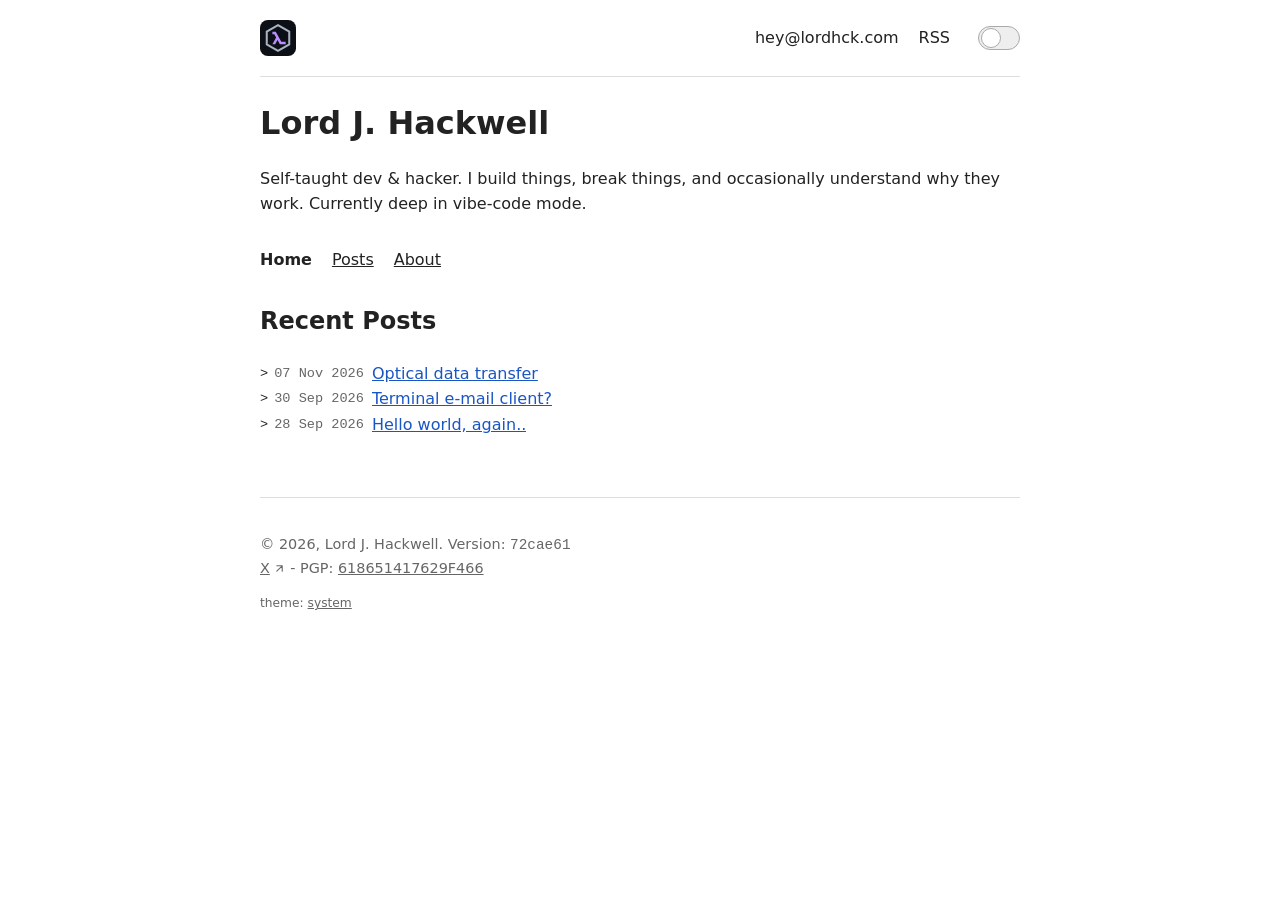
==== commit 54cb108b: "deploy: 72cae61ca94e96b04a677c732ce1aded04cffc69" ====
--- a/index.html
+++ b/index.html
@@ -118,8 +118,8 @@
     <footer>
         <p>
             &copy; 2026, Lord J. Hackwell. Version:
-            <span id="version">2759f7c</span><br>
-            <a href="https://x.com/lordhck">X</a>
+            <span id="version">72cae61</span><br>
+            <a href="https://x.com/lordhck">X</a> - PGP: <a href="/f/pgp.asc" title="20F6 B4B9 12B8 3689 2699 34A9 6186 5141 7629 F466">618651417629F466</a>
         </p>
         <p class="theme-switch">
             <button type="button" id="theme-cycle" title="Switch theme">theme: <span class="theme-value">system</span></button>
